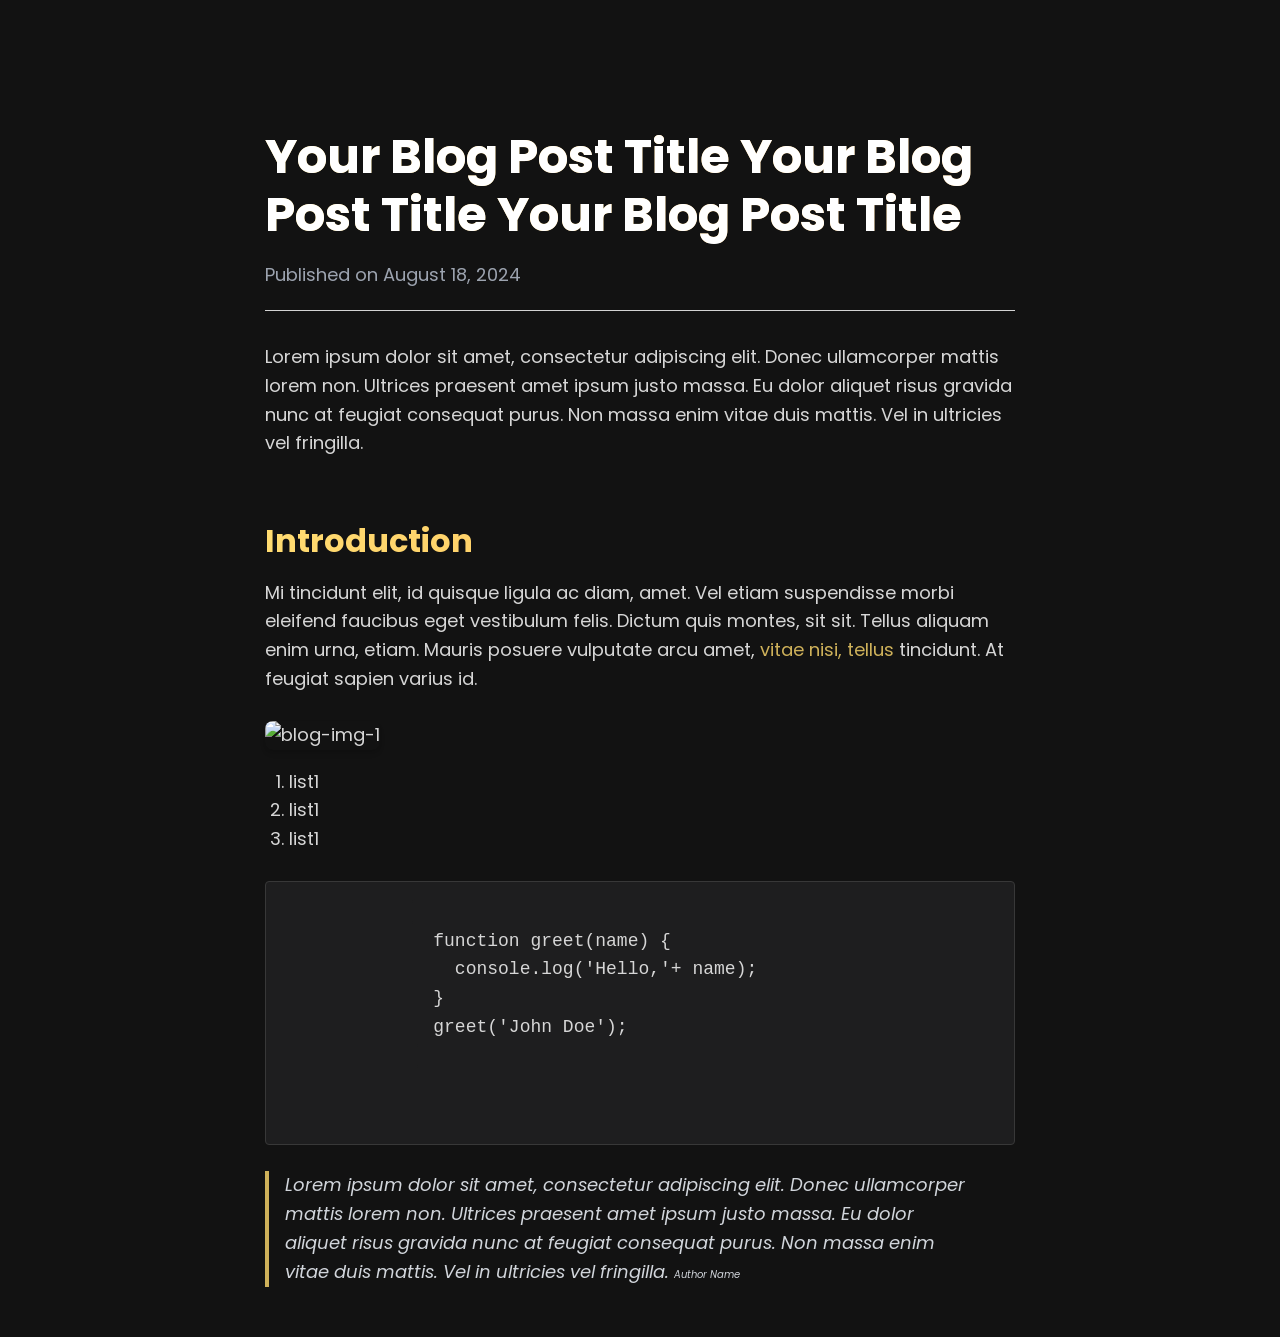
==== index.html @ 5b81bdbc "rename file name" ====
<!DOCTYPE html>
<html lang="en">
  <head>
    <meta charset="UTF-8" />
    <meta name="viewport" content="width=device-width, initial-scale=1.0" />
    <title>Medium-style Blog Post</title>
    <link rel="preconnect" href="https://fonts.googleapis.com" />
    <link rel="preconnect" href="https://fonts.gstatic.com" crossorigin />
    <link
      href="https://fonts.googleapis.com/css2?family=Poppins:wght@300;400;500;600&display=swap"
      rel="stylesheet"
    />
    <link rel="stylesheet" href="./blog-post.style.css" />

    <!-- <script src="https://cdn.tailwindcss.com"></script>
    <script>
        tailwind.config = {
            theme: {
                extend: {
                    colors: {
                        'medium-green': '#4ade80',
                        'vegas-gold' : 'hsl(45, 54%, 58%)',
                        'light-grey' : 'hsl(0, 0%, 84%)',
                        'light-grey-70' : 'hsl(0, 0%, 84%, 0.7)'
                    },
                    fontFamily: {
                        'sans': ['Poppins', 'sans-serif'],
                    }
                }
            }
        }
    </script> -->
  </head>
  <body>
    <div class="progress-header">
      <div class="progress-container">
        <div class="progress-bar" id="progressBar"></div>
      </div>
    </div>
    <div class="container">
      <header class="header">
        <h1>Your Blog Post Title Your Blog Post Title Your Blog Post Title</h1>
        <p class="publish-date">Published on August 18, 2024</p>
      </header>
      <article>
        <p>
          Lorem ipsum dolor sit amet, consectetur adipiscing elit. Donec
          ullamcorper mattis lorem non. Ultrices praesent amet ipsum justo
          massa. Eu dolor aliquet risus gravida nunc at feugiat consequat purus.
          Non massa enim vitae duis mattis. Vel in ultricies vel fringilla.
        </p>
        <h2>Introduction</h2>
        <p>
          Mi tincidunt elit, id quisque ligula ac diam, amet. Vel etiam
          suspendisse morbi eleifend faucibus eget vestibulum felis. Dictum quis
          montes, sit sit. Tellus aliquam enim urna, etiam. Mauris posuere
          vulputate arcu amet, <a>vitae nisi, tellus</a> tincidunt. At feugiat
          sapien varius id.
        </p>
        <img
          src="https://ctrlshifters.b-cdn.net/notes/istockphoto-14093290%5BSBCDN_ljlznitl%5D.jpg"
          alt="blog-img-1"
        />
        <ol>
          <li>list1</li>
          <li>list1</li>
          <li>list1</li>
        </ol>
        <pre>
            <code>
              function greet(name) {
                console.log('Hello,'+ name);
              }
              greet('John Doe');
            </code>
  
        </pre>
        <blockquote>
          Lorem ipsum dolor sit amet, consectetur adipiscing elit. Donec
          ullamcorper mattis lorem non. Ultrices praesent amet ipsum justo
          massa. Eu dolor aliquet risus gravida nunc at feugiat consequat purus.
          Non massa enim vitae duis mattis. Vel in ultricies vel fringilla.
          <cite>Author Name</cite>
        </blockquote>
      </article>
    </div>

    <script src="./progess-scroll.js"></script>
  </body>
</html>
---- blog-post.style.css ----
/* Base styles - Define root variables for colors */
:root {
    --medium-green: #4ade80;
    --jet: hsl(0, 0%, 22%);
    --onyx: hsl(240, 1%, 17%);
    --eerie-black-1: hsl(240, 2%, 13%);
    --eerie-black-2: hsl(240, 2%, 12%);
    --smoky-black: hsl(0, 0%, 7%);
    --white-1: hsl(0, 0%, 100%);
    --white-2: hsl(0, 0%, 98%);
    --orange-yellow-crayola: hsl(45, 100%, 72%);
    --vegas-gold: hsl(45, 54%, 58%);
    --light-gray: hsl(0, 0%, 84%);
    --light-gray-70: hsla(0, 0%, 84%, 0.7);
    --bittersweet-shimmer: hsl(0, 43%, 51%);
  }
  
  /* Base styles for body */
  body {
    font-family: "Poppins", sans-serif;
    font-size: 18px;
    line-height: 1.6;
    color: var(--light-gray);
    background-color: var(--smoky-black);
    margin: 0;
    padding: 0;
  }
  
  /* Layout styles */
  .container {
    max-width: 750px;
    margin: 0 auto;
    padding: 2rem 1rem;
  }
  
  /* Typography styles */
  h1, h2, h3, h4, h5, h6 {
    background-image: linear-gradient(
      to right,
      hsl(45, 100%, 72%),
      hsl(35, 100%, 68%)
    );
    background-clip: text;
    -webkit-background-clip: text; /* For Safari */
    color: transparent;
    font-weight: 700;
    line-height: 1.2;
    margin-top: 2em;
    margin-bottom: 0.5em;
  }
  
  h1 {
    font-size: 3rem;
  }
  
  h2 {
    font-size: 2rem;
  }
  
  h3 {
    font-size: 1.5rem;
  }
  
  p {
    margin-bottom: 1.5em;
  }
  
  /* Link styles */
  a {
    color: var(--vegas-gold);
    text-decoration: none;
  }
  
  a:hover {
    text-decoration: underline;
    cursor: pointer;
  }
  
  /* Blockquote styles */
  blockquote {
    border-left: 4px solid var(--vegas-gold);
    padding-left: 1rem;
    margin-left: 0;
    margin-top: 26px;
    font-style: italic;
    color: #d1d5db;
  }
  
  blockquote cite {
    font-size: 10px;
  }
  
  /* Code block styles */
  pre, code {
    background-color: var(--eerie-black-2);
    border-radius: 0.25rem;
    font-family: Menlo, Monaco, "Courier New", monospace;
  }
  
  pre {
    padding: 1rem;
    overflow-x: auto;
    white-space: pre-wrap;
    border: 1px solid var(--jet);
  }
  
  pre:focus {
    width: min-content;
  }
  
  code {
    padding: 0.2rem 0.4rem;
  }
  
  /* List styles */
  ul, ol {
    margin-bottom: 1.5em;
    padding-left: 1.5rem;
  }
  
  /* Image styles */
  img {
    max-width: 100%;
    height: auto;
    border-radius: 0.5rem;
    box-shadow: 0 4px 6px -1px rgba(0, 0, 0, 0.1),
      0 2px 4px -1px rgba(0, 0, 0, 0.06);
  }
  
  /* Header styles */
  .header {
    margin-bottom: 2rem;
  }
  
  .header h1 {
    margin-bottom: 1rem;
    font-size: 3rem;
    color: var(--white-1);
  }
  
  .publish-date {
    color: #9ca3af;
    padding-bottom: 20px;
    border-bottom: 1px solid lightgray;
  }
  
  .separator {
    width: 100%;
    height: 1px;
    background: var(--jet);
    margin: 16px 0;
  }

  .progress-header {
    position: fixed;
    top: 0;
    width: 100%;
    z-index: 1;
  }
  
  .progress-container {
    /* background-color: rgba(150, 150, 150, 0.6); */
    height: 10px;
    width: 100%;
  }
  
  .progress-bar {
    background: linear-gradient(
      to right,
      hsl(45, 100%, 72%),
      hsl(35, 100%, 68%)
    );
    height: 10px;
    width: 0%;
    border-radius: 5px;
  }
  
  /* Responsive design for screens smaller than 768px */
  @media (max-width: 768px) {
    body {
      font-size: 16px;
    }
  
    h1 {
      font-size: 2.5rem;
    }
  
    h2 {
      font-size: 2rem;
    }
  
    h3 {
      font-size: 1.25rem;
    }
  
    .container {
      padding: 1.5rem 0.75rem;
    }
  }
  
  /* Responsive design for screens smaller than 640px */
  @media (max-width: 640px) {
    body {
      font-size: 14px;
    }
  
    h1 {
      font-size: 2rem;
    }
  
    h2 {
      font-size: 1.75rem;
    }
  
    h3 {
      font-size: 1.25rem;
    }
  
    .container {
      padding: 1rem 0.5rem;
    }
  }
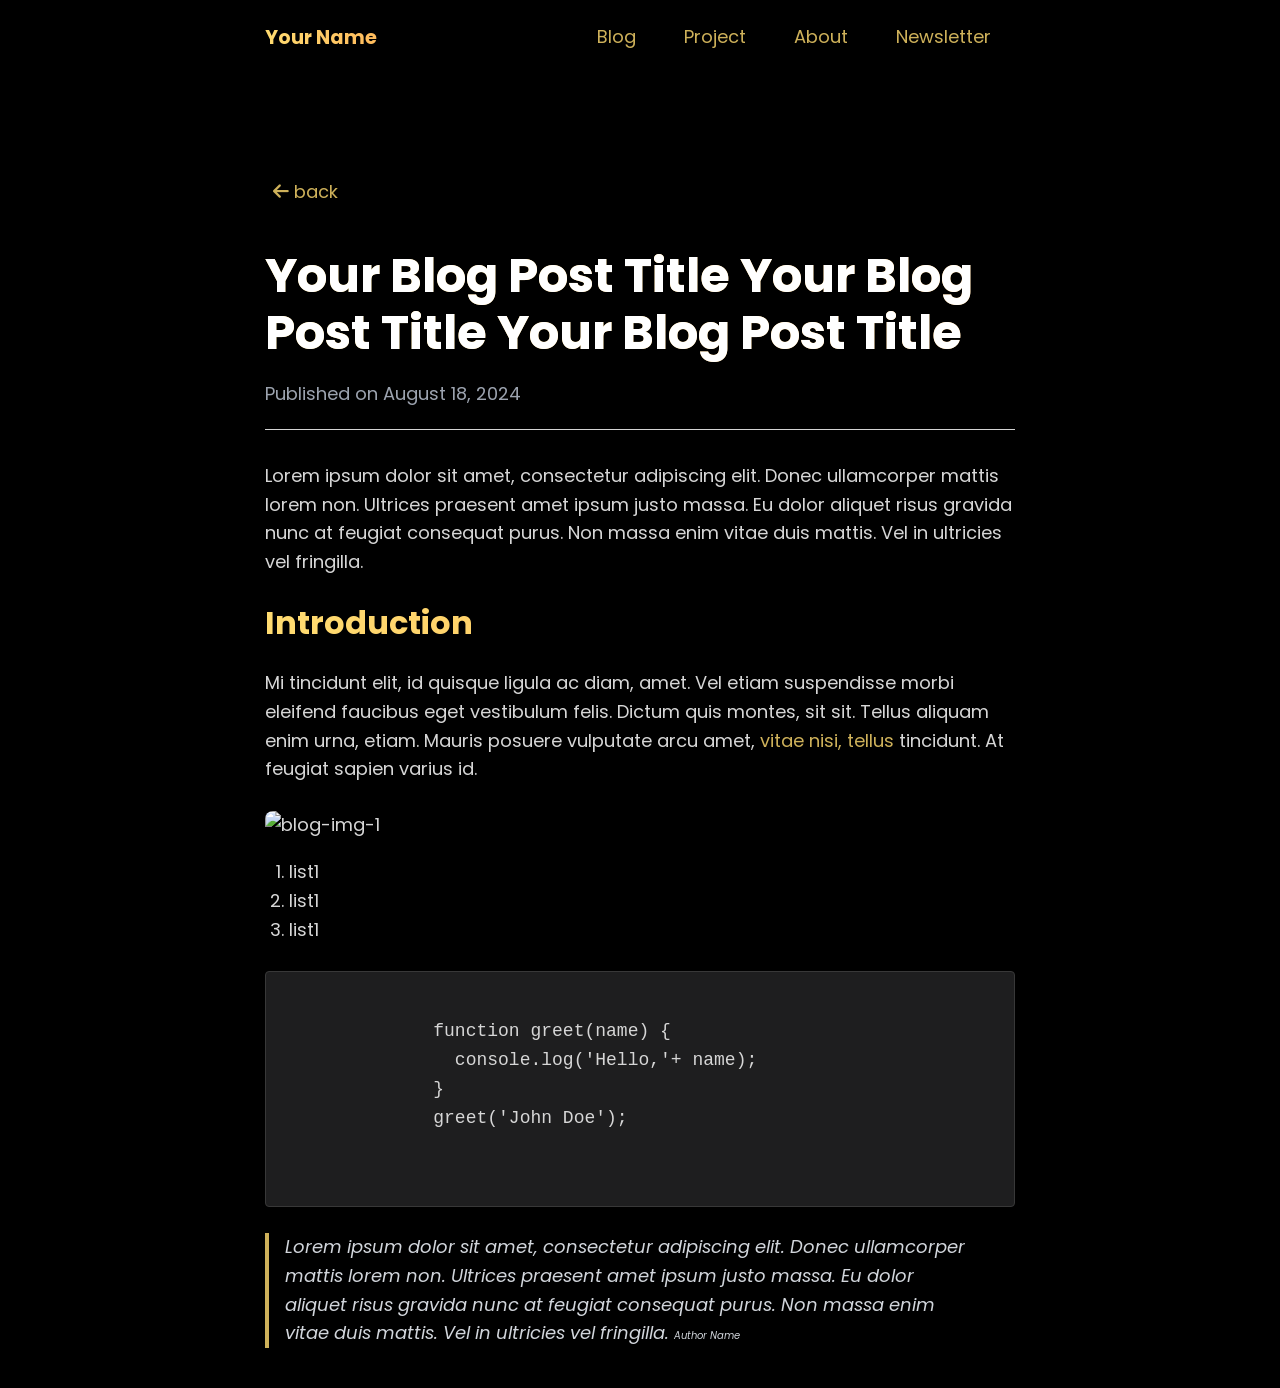
==== commit 17270057: "update" ====
--- a/index.html
+++ b/index.html
@@ -1,18 +1,19 @@
 <!DOCTYPE html>
 <html lang="en">
-  <head>
-    <meta charset="UTF-8" />
-    <meta name="viewport" content="width=device-width, initial-scale=1.0" />
-    <title>Medium-style Blog Post</title>
-    <link rel="preconnect" href="https://fonts.googleapis.com" />
-    <link rel="preconnect" href="https://fonts.gstatic.com" crossorigin />
-    <link
-      href="https://fonts.googleapis.com/css2?family=Poppins:wght@300;400;500;600&display=swap"
-      rel="stylesheet"
-    />
-    <link rel="stylesheet" href="./blog-post.style.css" />
 
-    <!-- <script src="https://cdn.tailwindcss.com"></script>
+<head>
+  <meta charset="UTF-8" />
+  <meta name="viewport" content="width=device-width, initial-scale=1.0" />
+  <title>Medium-style Blog Post</title>
+  <link rel="preconnect" href="https://fonts.googleapis.com" />
+  <link rel="preconnect" href="https://fonts.gstatic.com" crossorigin />
+  <link href="https://fonts.googleapis.com/css2?family=Poppins:wght@300;400;500;600&display=swap" rel="stylesheet" />
+  <link rel="stylesheet" href="https://cdnjs.cloudflare.com/ajax/libs/font-awesome/6.6.0/css/all.min.css"
+    integrity="sha512-Kc323vGBEqzTmouAECnVceyQqyqdsSiqLQISBL29aUW4U/M7pSPA/gEUZQqv1cwx4OnYxTxve5UMg5GT6L4JJg=="
+    crossorigin="anonymous" referrerpolicy="no-referrer" />
+  <link rel="stylesheet" href="./blog-post.style.css" />
+
+  <!-- <script src="https://cdn.tailwindcss.com"></script>
     <script>
         tailwind.config = {
             theme: {
@@ -30,61 +31,88 @@
             }
         }
     </script> -->
-  </head>
-  <body>
-    <div class="progress-header">
-      <div class="progress-container">
-        <div class="progress-bar" id="progressBar"></div>
+</head>
+
+<body>
+
+  <navbar>
+    <div class="navbar">
+      <div class="left">
+        <h4>Your Name</h4>
+        <div class="toggle-btn">
+          <i class="fa-solid fa-bars  menu"></i>
+          <!-- <i class="fa-solid fa-xmark "></i> -->
+        </div>
+      </div>
+      <div class="right-1">
+        <ul>
+          <li><a href="">Blog</a></li>
+          <li><a href="">Project</a></li>
+          <li><a href="">About</a></li>
+          <li><a href="">Newsletter</a></li>
+        </ul>
+      </div>
+
+      <div class="right-2">
+        <ul>
+          <li><a href="">Blog</a></li>
+          <li><a href="">Project</a></li>
+          <li><a href="">About</a></li>
+          <li><a href="">Newsletter</a></li>
+        </ul>
       </div>
     </div>
-    <div class="container">
-      <header class="header">
-        <h1>Your Blog Post Title Your Blog Post Title Your Blog Post Title</h1>
-        <p class="publish-date">Published on August 18, 2024</p>
-      </header>
-      <article>
-        <p>
-          Lorem ipsum dolor sit amet, consectetur adipiscing elit. Donec
-          ullamcorper mattis lorem non. Ultrices praesent amet ipsum justo
-          massa. Eu dolor aliquet risus gravida nunc at feugiat consequat purus.
-          Non massa enim vitae duis mattis. Vel in ultricies vel fringilla.
-        </p>
-        <h2>Introduction</h2>
-        <p>
-          Mi tincidunt elit, id quisque ligula ac diam, amet. Vel etiam
-          suspendisse morbi eleifend faucibus eget vestibulum felis. Dictum quis
-          montes, sit sit. Tellus aliquam enim urna, etiam. Mauris posuere
-          vulputate arcu amet, <a>vitae nisi, tellus</a> tincidunt. At feugiat
-          sapien varius id.
-        </p>
-        <img
-          src="https://ctrlshifters.b-cdn.net/notes/istockphoto-14093290%5BSBCDN_ljlznitl%5D.jpg"
-          alt="blog-img-1"
-        />
-        <ol>
-          <li>list1</li>
-          <li>list1</li>
-          <li>list1</li>
-        </ol>
-        <pre>
+  </navbar>
+
+
+  <div class="container">
+    <header class="header">
+      <a href=""><i class="fa-solid fa-arrow-left"></i> back</a>
+      <h1>Your Blog Post Title Your Blog Post Title Your Blog Post Title</h1>
+      <p class="publish-date">Published on August 18, 2024</p>
+    </header>
+    <article>
+      <p>
+        Lorem ipsum dolor sit amet, consectetur adipiscing elit. Donec
+        ullamcorper mattis lorem non. Ultrices praesent amet ipsum justo
+        massa. Eu dolor aliquet risus gravida nunc at feugiat consequat purus.
+        Non massa enim vitae duis mattis. Vel in ultricies vel fringilla.
+      </p>
+      <h2>Introduction</h2>
+      <p>
+        Mi tincidunt elit, id quisque ligula ac diam, amet. Vel etiam
+        suspendisse morbi eleifend faucibus eget vestibulum felis. Dictum quis
+        montes, sit sit. Tellus aliquam enim urna, etiam. Mauris posuere
+        vulputate arcu amet, <a>vitae nisi, tellus</a> tincidunt. At feugiat sapien
+        varius id.
+      </p>
+      <div class="img-wrapper">
+        <img src="https://ctrlshifters.b-cdn.net/notes/istockphoto-14093290%5BSBCDN_ljlznitl%5D.jpg" alt="blog-img-1" />
+      </div>
+      <ol>
+        <li>list1</li>
+        <li>list1</li>
+        <li>list1</li>
+      </ol>
+      <pre>
             <code>
               function greet(name) {
                 console.log('Hello,'+ name);
               }
               greet('John Doe');
             </code>
-  
         </pre>
-        <blockquote>
-          Lorem ipsum dolor sit amet, consectetur adipiscing elit. Donec
-          ullamcorper mattis lorem non. Ultrices praesent amet ipsum justo
-          massa. Eu dolor aliquet risus gravida nunc at feugiat consequat purus.
-          Non massa enim vitae duis mattis. Vel in ultricies vel fringilla.
-          <cite>Author Name</cite>
-        </blockquote>
-      </article>
-    </div>
+      <blockquote>
+        Lorem ipsum dolor sit amet, consectetur adipiscing elit. Donec
+        ullamcorper mattis lorem non. Ultrices praesent amet ipsum justo
+        massa. Eu dolor aliquet risus gravida nunc at feugiat consequat purus.
+        Non massa enim vitae duis mattis. Vel in ultricies vel fringilla.
+        <cite>Author Name</cite>
+      </blockquote>
+    </article>
+  </div>
 
-    <script src="./progess-scroll.js"></script>
-  </body>
-</html>
+  <script src="/blog-post.js"></script>
+</body>
+
+</html>
--- a/blog-post.style.css
+++ b/blog-post.style.css
@@ -1,223 +1,310 @@
 /* Base styles - Define root variables for colors */
 :root {
-    --medium-green: #4ade80;
-    --jet: hsl(0, 0%, 22%);
-    --onyx: hsl(240, 1%, 17%);
-    --eerie-black-1: hsl(240, 2%, 13%);
-    --eerie-black-2: hsl(240, 2%, 12%);
-    --smoky-black: hsl(0, 0%, 7%);
-    --white-1: hsl(0, 0%, 100%);
-    --white-2: hsl(0, 0%, 98%);
-    --orange-yellow-crayola: hsl(45, 100%, 72%);
-    --vegas-gold: hsl(45, 54%, 58%);
-    --light-gray: hsl(0, 0%, 84%);
-    --light-gray-70: hsla(0, 0%, 84%, 0.7);
-    --bittersweet-shimmer: hsl(0, 43%, 51%);
-  }
-  
-  /* Base styles for body */
+  --medium-green: #4ade80;
+  --jet: hsl(0, 0%, 22%);
+  --onyx: hsl(240, 1%, 17%);
+  --eerie-black-1: hsl(240, 2%, 13%);
+  --eerie-black-2: hsl(240, 2%, 12%);
+  --smoky-black: hsl(0, 0%, 7%);
+  --white-1: hsl(0, 0%, 100%);
+  --white-2: hsl(0, 0%, 98%);
+  --orange-yellow-crayola: hsl(45, 100%, 72%);
+  --vegas-gold: hsl(45, 54%, 58%);
+  --light-gray: hsl(0, 0%, 84%);
+  --light-gray-70: hsla(0, 0%, 84%, 0.7);
+  --bittersweet-shimmer: hsl(0, 43%, 51%);
+}
+
+/* Base styles for body */
+body {
+  font-family: "Poppins", sans-serif;
+  font-size: 18px;
+  line-height: 1.6;
+  color: var(--light-gray);
+  background-color: black;
+  margin: 0;
+  padding: 0;
+}
+
+body.blurred {
+  overflow: hidden;
+}
+
+/* Layout styles */
+.container {
+  max-width: 750px;
+  margin: 0 auto;
+  padding: 1rem 1rem;
+}
+
+/* img */
+img {
+  width: 100%;
+  height: auto;
+  object-fit: cover;
+  display: block;
+}
+
+/* Typography styles */
+h1,
+h2,
+h3,
+h4,
+h5,
+h6 {
+  background-image: linear-gradient(to right,
+      hsl(45, 100%, 72%),
+      hsl(35, 100%, 68%));
+  background-clip: text;
+  -webkit-background-clip: text;
+  /* For Safari */
+  color: transparent;
+  font-weight: 700;
+  line-height: 1.2;
+
+}
+
+h1 {
+  font-size: 3rem;
+}
+
+h2 {
+  font-size: 2rem;
+}
+
+h3 {
+  font-size: 1.5rem;
+}
+
+h4 {
+  font-size: 1.2rem;
+}
+
+p {
+  margin-bottom: 1.5em;
+}
+
+/* navbar style */
+
+.navbar {
+  background-color: black;
+  margin: 0px auto;
+  max-width: 750px;
+  display: flex;
+  flex-direction: row;
+  justify-content: space-between;
+  align-items: center;
+  position: sticky;
+  top: 0px;
+  right: 0px;
+  left: 0px;
+  padding: 0rem 1rem;
+}
+
+.navbar .left {
+  width: 100%;
+  color: var(--vegas-gold);
+  display: flex;
+  align-items: center;
+  justify-content: space-between;
+}
+
+.navbar .left .toggle-btn {
+  display: none;
+}
+
+.navbar .right-2 ul {
+  width: 50%;
+  background-color: black;
+  display: flex;
+  flex-direction: column;
+  align-items: start;
+  gap: 5px;
+  height: 100%;
+  position: fixed;
+  top: 50px;
+  right: -50%;
+  transition: all 0.2s ease-in-out;
+}
+
+.navbar .right-2 ul li {
+  padding: 20px 10px;
+}
+
+.navbar .right-2 ul.show {
+  right: 0%;
+}
+
+.navbar ul {
+  display: flex;
+  flex-direction: row;
+  align-items: center;
+  list-style: none;
+  padding: 0px !important;
+}
+
+.navbar ul li a {
+  padding: 16px;
+  margin: 0px 8px;
+}
+
+
+/* navbar style */
+
+
+
+/* Header styles */
+.header {
+  margin-bottom: 2rem;
+  margin-top: 5rem;
+}
+
+.header a {
+  width: fit-content;
+  margin-top: 2rem;
+  margin-bottom: 2rem;
+  padding: 0.5rem;
+  display: flex;
+  align-items: center;
+  gap: 5px;
+  transition: all 0.2s linear;
+}
+
+.header a:hover {
+  gap: 10px;
+  text-decoration: none;
+}
+
+
+.header h1 {
+  margin: 1rem 0rem;
+  font-size: 3rem;
+  color: var(--white-1);
+}
+
+.header .publish-date {
+  color: #9ca3af;
+  padding-bottom: 20px;
+  border-bottom: 1px solid lightgray;
+}
+
+/* Link styles */
+a {
+  color: var(--vegas-gold);
+  text-decoration: none;
+}
+
+a:hover {
+  text-decoration: underline;
+  cursor: pointer;
+}
+
+/* Blockquote styles */
+article blockquote {
+  border-left: 4px solid var(--vegas-gold);
+  padding-left: 1rem;
+  margin-left: 0;
+  margin-top: 26px;
+  font-style: italic;
+  color: #d1d5db;
+}
+
+article blockquote cite {
+  font-size: 10px;
+}
+
+/* Code block styles */
+article pre {
+  background-color: var(--eerie-black-2);
+  border-radius: 0.25rem;
+  font-family: Menlo, Monaco, "Courier New", monospace;
+  padding: 1rem;
+  overflow-x: auto;
+  white-space: pre-wrap;
+  border: 1px solid var(--jet);
+}
+
+article pre:focus {
+  width: min-content;
+}
+
+/* List styles */
+article ol {
+  margin-bottom: 1.5em;
+  padding-left: 1.5rem;
+}
+
+/* Image styles */
+article .img-wrapper {
+  max-width: 600px;
+  border-radius: 0.5rem;
+  box-shadow: 0 4px 6px -1px rgba(0, 0, 0, 0.1),
+    0 2px 4px -1px rgba(0, 0, 0, 0.06);
+  overflow: hidden;
+}
+
+
+
+.separator {
+  width: 100%;
+  height: 1px;
+  background: var(--jet);
+  margin: 16px 0;
+}
+
+/* Responsive design for screens smaller than 768px */
+@media (max-width: 768px) {
+
+  .navbar {
+    flex-direction: column;
+  }
+
+  .navbar .left .toggle-btn {
+    display: block;
+  }
+
+  .navbar .right-1 {
+    display: none;
+  }
+
+
   body {
-    font-family: "Poppins", sans-serif;
-    font-size: 18px;
-    line-height: 1.6;
-    color: var(--light-gray);
-    background-color: var(--smoky-black);
-    margin: 0;
-    padding: 0;
-  }
-  
-  /* Layout styles */
-  .container {
-    max-width: 750px;
-    margin: 0 auto;
-    padding: 2rem 1rem;
-  }
-  
-  /* Typography styles */
-  h1, h2, h3, h4, h5, h6 {
-    background-image: linear-gradient(
-      to right,
-      hsl(45, 100%, 72%),
-      hsl(35, 100%, 68%)
-    );
-    background-clip: text;
-    -webkit-background-clip: text; /* For Safari */
-    color: transparent;
-    font-weight: 700;
-    line-height: 1.2;
-    margin-top: 2em;
-    margin-bottom: 0.5em;
-  }
-  
+    font-size: 16px;
+  }
+
   h1 {
-    font-size: 3rem;
-  }
-  
+    font-size: 2.5rem;
+  }
+
   h2 {
     font-size: 2rem;
   }
-  
+
   h3 {
-    font-size: 1.5rem;
-  }
-  
-  p {
-    margin-bottom: 1.5em;
-  }
-  
-  /* Link styles */
-  a {
-    color: var(--vegas-gold);
-    text-decoration: none;
-  }
-  
-  a:hover {
-    text-decoration: underline;
-    cursor: pointer;
-  }
-  
-  /* Blockquote styles */
-  blockquote {
-    border-left: 4px solid var(--vegas-gold);
-    padding-left: 1rem;
-    margin-left: 0;
-    margin-top: 26px;
-    font-style: italic;
-    color: #d1d5db;
-  }
-  
-  blockquote cite {
-    font-size: 10px;
-  }
-  
-  /* Code block styles */
-  pre, code {
-    background-color: var(--eerie-black-2);
-    border-radius: 0.25rem;
-    font-family: Menlo, Monaco, "Courier New", monospace;
-  }
-  
-  pre {
-    padding: 1rem;
-    overflow-x: auto;
-    white-space: pre-wrap;
-    border: 1px solid var(--jet);
-  }
-  
-  pre:focus {
-    width: min-content;
-  }
-  
-  code {
-    padding: 0.2rem 0.4rem;
-  }
-  
-  /* List styles */
-  ul, ol {
-    margin-bottom: 1.5em;
-    padding-left: 1.5rem;
-  }
-  
-  /* Image styles */
-  img {
-    max-width: 100%;
-    height: auto;
-    border-radius: 0.5rem;
-    box-shadow: 0 4px 6px -1px rgba(0, 0, 0, 0.1),
-      0 2px 4px -1px rgba(0, 0, 0, 0.06);
-  }
-  
-  /* Header styles */
-  .header {
-    margin-bottom: 2rem;
-  }
-  
-  .header h1 {
-    margin-bottom: 1rem;
-    font-size: 3rem;
-    color: var(--white-1);
-  }
-  
-  .publish-date {
-    color: #9ca3af;
-    padding-bottom: 20px;
-    border-bottom: 1px solid lightgray;
-  }
-  
-  .separator {
-    width: 100%;
-    height: 1px;
-    background: var(--jet);
-    margin: 16px 0;
-  }
-
-  .progress-header {
-    position: fixed;
-    top: 0;
-    width: 100%;
-    z-index: 1;
-  }
-  
-  .progress-container {
-    /* background-color: rgba(150, 150, 150, 0.6); */
-    height: 10px;
-    width: 100%;
-  }
-  
-  .progress-bar {
-    background: linear-gradient(
-      to right,
-      hsl(45, 100%, 72%),
-      hsl(35, 100%, 68%)
-    );
-    height: 10px;
-    width: 0%;
-    border-radius: 5px;
-  }
-  
-  /* Responsive design for screens smaller than 768px */
-  @media (max-width: 768px) {
-    body {
-      font-size: 16px;
-    }
-  
-    h1 {
-      font-size: 2.5rem;
-    }
-  
-    h2 {
-      font-size: 2rem;
-    }
-  
-    h3 {
-      font-size: 1.25rem;
-    }
-  
-    .container {
-      padding: 1.5rem 0.75rem;
-    }
-  }
-  
-  /* Responsive design for screens smaller than 640px */
-  @media (max-width: 640px) {
-    body {
-      font-size: 14px;
-    }
-  
-    h1 {
-      font-size: 2rem;
-    }
-  
-    h2 {
-      font-size: 1.75rem;
-    }
-  
-    h3 {
-      font-size: 1.25rem;
-    }
-  
-    .container {
-      padding: 1rem 0.5rem;
-    }
-  }
-  +    font-size: 1.25rem;
+  }
+
+}
+
+/* Responsive design for screens smaller than 640px */
+@media (max-width: 640px) {
+  body {
+    font-size: 14px;
+  }
+
+  h1 {
+    font-size: 2rem;
+  }
+
+  h2 {
+    font-size: 1.75rem;
+  }
+
+  h3 {
+    font-size: 1.25rem;
+  }
+
+  .container {
+    padding: 0rem 0.5rem;
+  }
+}
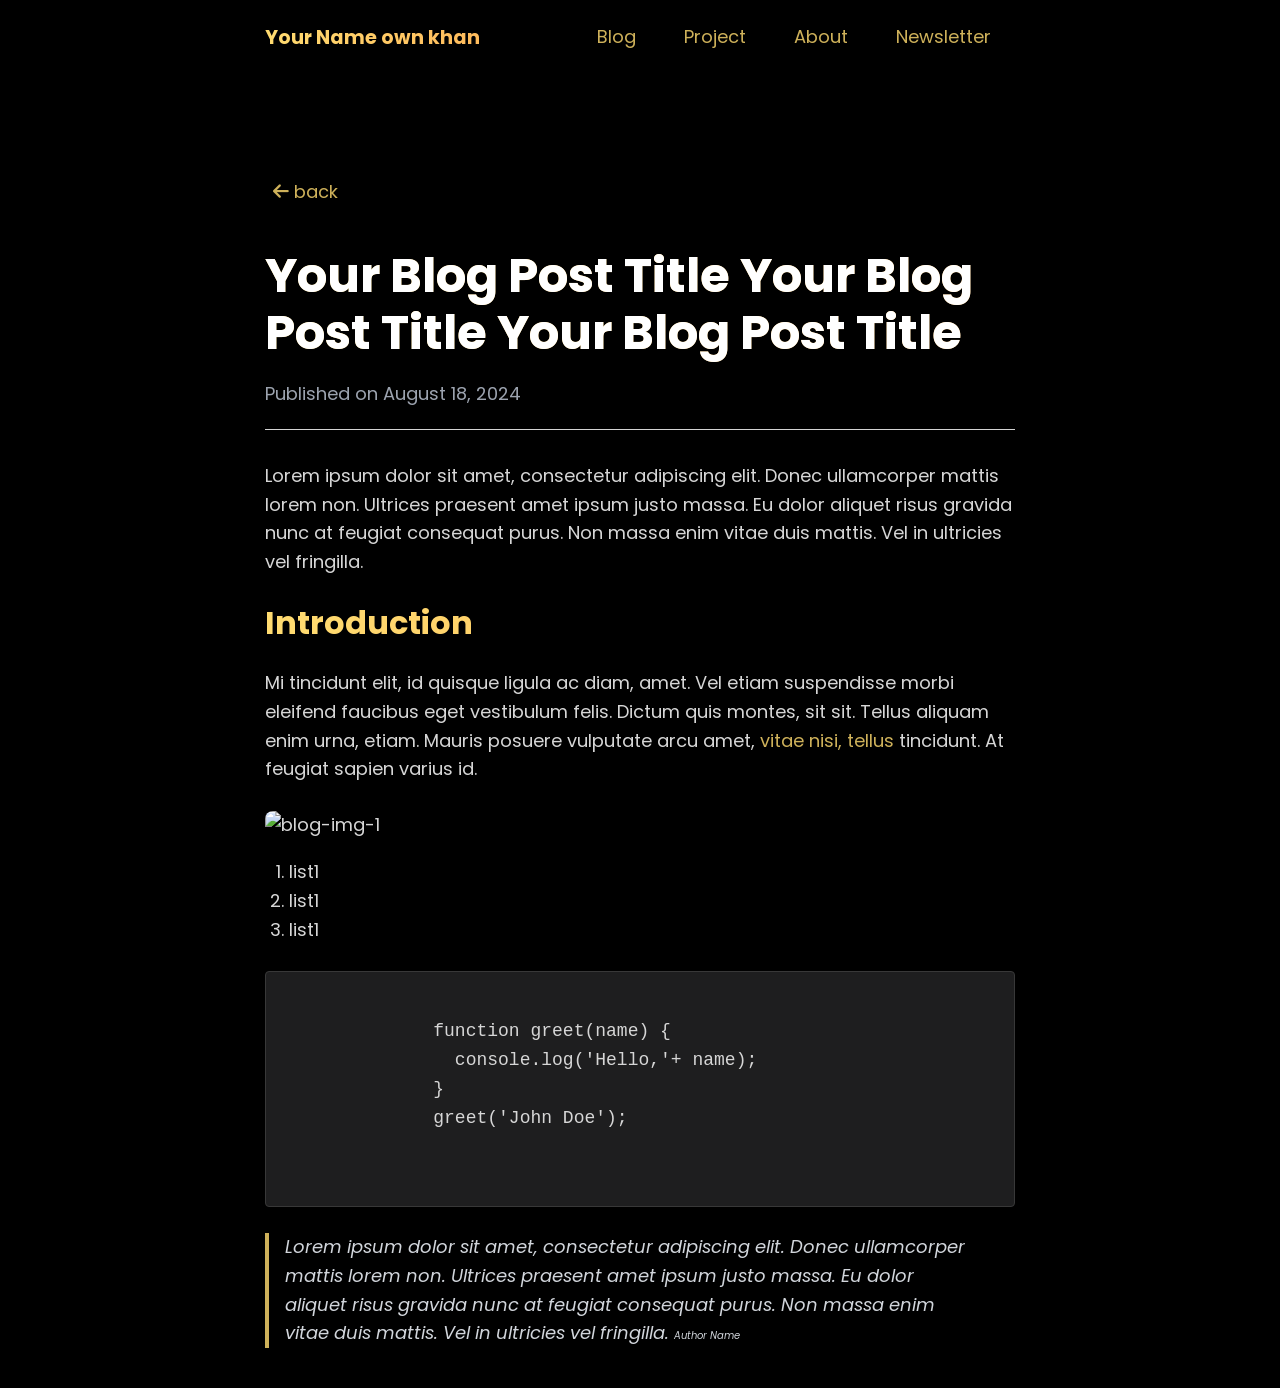
==== commit bc9921df: "update." ====
--- a/index.html
+++ b/index.html
@@ -38,7 +38,7 @@
   <navbar>
     <div class="navbar">
       <div class="left">
-        <h4>Your Name</h4>
+        <h4>Your Name own khan</h4>
         <div class="toggle-btn">
           <i class="fa-solid fa-bars  menu"></i>
           <!-- <i class="fa-solid fa-xmark "></i> -->
@@ -112,7 +112,8 @@
     </article>
   </div>
 
-  <script src="/blog-post.js"></script>
+  <script src="/js/blog-post.js"></script>
+  <script src="/js/progess-scroll.js"></script>
 </body>
 
 </html>
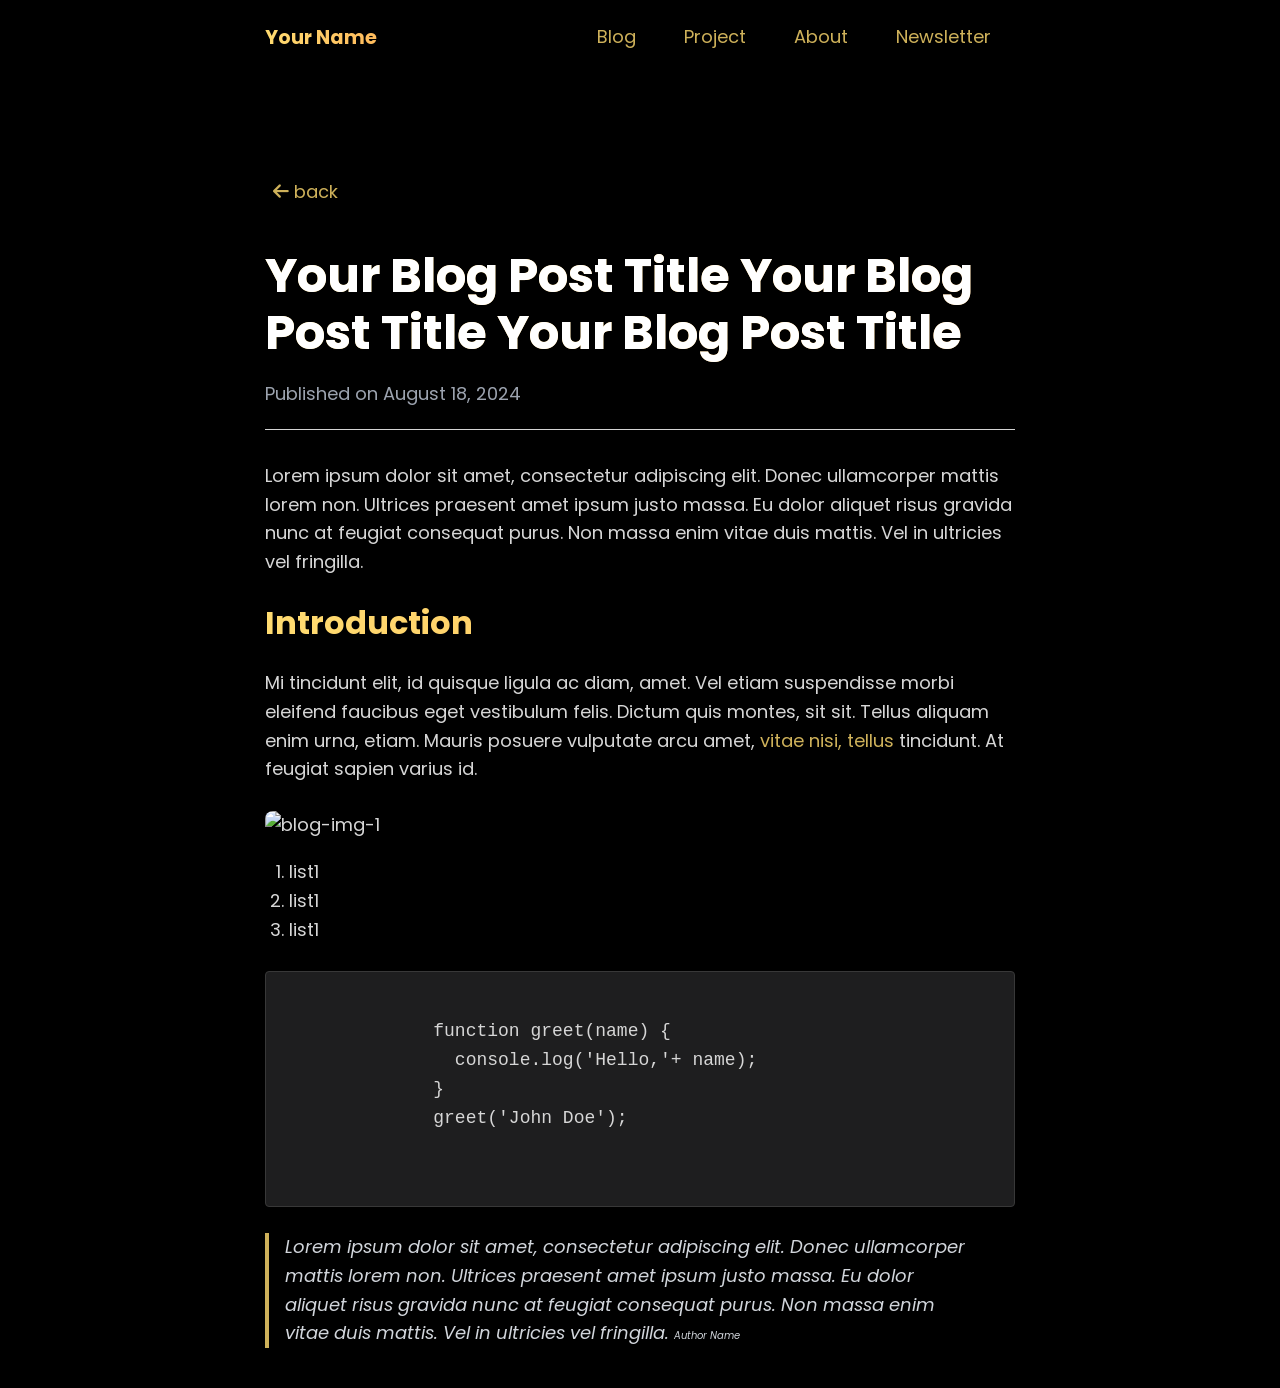
==== commit c7ce99d1: "update" ====
--- a/index.html
+++ b/index.html
@@ -38,7 +38,7 @@
   <navbar>
     <div class="navbar">
       <div class="left">
-        <h4>Your Name own khan</h4>
+        <h4>Your Name</h4>
         <div class="toggle-btn">
           <i class="fa-solid fa-bars  menu"></i>
           <!-- <i class="fa-solid fa-xmark "></i> -->
--- a/blog-post.style.css
+++ b/blog-post.style.css
@@ -1,310 +1,313 @@
-/* Base styles - Define root variables for colors */
-:root {
-  --medium-green: #4ade80;
-  --jet: hsl(0, 0%, 22%);
-  --onyx: hsl(240, 1%, 17%);
-  --eerie-black-1: hsl(240, 2%, 13%);
-  --eerie-black-2: hsl(240, 2%, 12%);
-  --smoky-black: hsl(0, 0%, 7%);
-  --white-1: hsl(0, 0%, 100%);
-  --white-2: hsl(0, 0%, 98%);
-  --orange-yellow-crayola: hsl(45, 100%, 72%);
-  --vegas-gold: hsl(45, 54%, 58%);
-  --light-gray: hsl(0, 0%, 84%);
-  --light-gray-70: hsla(0, 0%, 84%, 0.7);
-  --bittersweet-shimmer: hsl(0, 43%, 51%);
-}
-
-/* Base styles for body */
-body {
-  font-family: "Poppins", sans-serif;
-  font-size: 18px;
-  line-height: 1.6;
-  color: var(--light-gray);
-  background-color: black;
-  margin: 0;
-  padding: 0;
-}
-
-body.blurred {
-  overflow: hidden;
-}
-
-/* Layout styles */
-.container {
-  max-width: 750px;
-  margin: 0 auto;
-  padding: 1rem 1rem;
-}
-
-/* img */
-img {
-  width: 100%;
-  height: auto;
-  object-fit: cover;
-  display: block;
-}
-
-/* Typography styles */
-h1,
-h2,
-h3,
-h4,
-h5,
-h6 {
-  background-image: linear-gradient(to right,
-      hsl(45, 100%, 72%),
-      hsl(35, 100%, 68%));
-  background-clip: text;
-  -webkit-background-clip: text;
-  /* For Safari */
-  color: transparent;
-  font-weight: 700;
-  line-height: 1.2;
-
-}
-
-h1 {
-  font-size: 3rem;
-}
-
-h2 {
-  font-size: 2rem;
-}
-
-h3 {
-  font-size: 1.5rem;
-}
-
-h4 {
-  font-size: 1.2rem;
-}
-
-p {
-  margin-bottom: 1.5em;
-}
-
-/* navbar style */
-
-.navbar {
-  background-color: black;
-  margin: 0px auto;
-  max-width: 750px;
-  display: flex;
-  flex-direction: row;
-  justify-content: space-between;
-  align-items: center;
-  position: sticky;
-  top: 0px;
-  right: 0px;
-  left: 0px;
-  padding: 0rem 1rem;
-}
-
-.navbar .left {
-  width: 100%;
-  color: var(--vegas-gold);
-  display: flex;
-  align-items: center;
-  justify-content: space-between;
-}
-
-.navbar .left .toggle-btn {
-  display: none;
-}
-
-.navbar .right-2 ul {
-  width: 50%;
-  background-color: black;
-  display: flex;
-  flex-direction: column;
-  align-items: start;
-  gap: 5px;
-  height: 100%;
-  position: fixed;
-  top: 50px;
-  right: -50%;
-  transition: all 0.2s ease-in-out;
-}
-
-.navbar .right-2 ul li {
-  padding: 20px 10px;
-}
-
-.navbar .right-2 ul.show {
-  right: 0%;
-}
-
-.navbar ul {
-  display: flex;
-  flex-direction: row;
-  align-items: center;
-  list-style: none;
-  padding: 0px !important;
-}
-
-.navbar ul li a {
-  padding: 16px;
-  margin: 0px 8px;
-}
-
-
-/* navbar style */
-
-
-
-/* Header styles */
-.header {
-  margin-bottom: 2rem;
-  margin-top: 5rem;
-}
-
-.header a {
-  width: fit-content;
-  margin-top: 2rem;
-  margin-bottom: 2rem;
-  padding: 0.5rem;
-  display: flex;
-  align-items: center;
-  gap: 5px;
-  transition: all 0.2s linear;
-}
-
-.header a:hover {
-  gap: 10px;
-  text-decoration: none;
-}
-
-
-.header h1 {
-  margin: 1rem 0rem;
-  font-size: 3rem;
-  color: var(--white-1);
-}
-
-.header .publish-date {
-  color: #9ca3af;
-  padding-bottom: 20px;
-  border-bottom: 1px solid lightgray;
-}
-
-/* Link styles */
-a {
-  color: var(--vegas-gold);
-  text-decoration: none;
-}
-
-a:hover {
-  text-decoration: underline;
-  cursor: pointer;
-}
-
-/* Blockquote styles */
-article blockquote {
-  border-left: 4px solid var(--vegas-gold);
-  padding-left: 1rem;
-  margin-left: 0;
-  margin-top: 26px;
-  font-style: italic;
-  color: #d1d5db;
-}
-
-article blockquote cite {
-  font-size: 10px;
-}
-
-/* Code block styles */
-article pre {
-  background-color: var(--eerie-black-2);
-  border-radius: 0.25rem;
-  font-family: Menlo, Monaco, "Courier New", monospace;
-  padding: 1rem;
-  overflow-x: auto;
-  white-space: pre-wrap;
-  border: 1px solid var(--jet);
-}
-
-article pre:focus {
-  width: min-content;
-}
-
-/* List styles */
-article ol {
-  margin-bottom: 1.5em;
-  padding-left: 1.5rem;
-}
-
-/* Image styles */
-article .img-wrapper {
-  max-width: 600px;
-  border-radius: 0.5rem;
-  box-shadow: 0 4px 6px -1px rgba(0, 0, 0, 0.1),
-    0 2px 4px -1px rgba(0, 0, 0, 0.06);
-  overflow: hidden;
-}
-
-
-
-.separator {
-  width: 100%;
-  height: 1px;
-  background: var(--jet);
-  margin: 16px 0;
-}
-
-/* Responsive design for screens smaller than 768px */
-@media (max-width: 768px) {
-
-  .navbar {
-    flex-direction: column;
-  }
-
-  .navbar .left .toggle-btn {
-    display: block;
-  }
-
-  .navbar .right-1 {
-    display: none;
-  }
-
-
-  body {
-    font-size: 16px;
-  }
-
-  h1 {
-    font-size: 2.5rem;
-  }
-
-  h2 {
-    font-size: 2rem;
-  }
-
-  h3 {
-    font-size: 1.25rem;
-  }
-
-}
-
-/* Responsive design for screens smaller than 640px */
-@media (max-width: 640px) {
-  body {
-    font-size: 14px;
-  }
-
-  h1 {
-    font-size: 2rem;
-  }
-
-  h2 {
-    font-size: 1.75rem;
-  }
-
-  h3 {
-    font-size: 1.25rem;
-  }
-
-  .container {
-    padding: 0rem 0.5rem;
-  }
+/* Base styles - Define root variables for colors */
+:root {
+  --medium-green: #4ade80;
+  --jet: hsl(0, 0%, 22%);
+  --onyx: hsl(240, 1%, 17%);
+  --eerie-black-1: hsl(240, 2%, 13%);
+  --eerie-black-2: hsl(240, 2%, 12%);
+  --smoky-black: hsl(0, 0%, 7%);
+  --white-1: hsl(0, 0%, 100%);
+  --white-2: hsl(0, 0%, 98%);
+  --orange-yellow-crayola: hsl(45, 100%, 72%);
+  --vegas-gold: hsl(45, 54%, 58%);
+  --light-gray: hsl(0, 0%, 84%);
+  --light-gray-70: hsla(0, 0%, 84%, 0.7);
+  --bittersweet-shimmer: hsl(0, 43%, 51%);
+}
+
+/* Base styles for body */
+body {
+  font-family: "Poppins", sans-serif;
+  font-size: 18px;
+  line-height: 1.6;
+  color: var(--light-gray);
+  background-color: black;
+  margin: 0;
+  padding: 0;
+}
+
+body.blurred {
+  overflow: hidden;
+}
+
+/* Layout styles */
+.container {
+  max-width: 750px;
+  margin: 0 auto;
+  padding: 1rem 1rem;
+}
+
+/* img */
+img {
+  width: 100%;
+  height: auto;
+  object-fit: cover;
+  display: block;
+}
+
+/* Typography styles */
+h1,
+h2,
+h3,
+h4,
+h5,
+h6 {
+  background-image: linear-gradient(to right,
+      hsl(45, 100%, 72%),
+      hsl(35, 100%, 68%));
+  background-clip: text;
+  -webkit-background-clip: text;
+  /* For Safari */
+  color: transparent;
+  font-weight: 700;
+  line-height: 1.2;
+
+}
+
+h1 {
+  font-size: 3rem;
+}
+
+h2 {
+  font-size: 2rem;
+}
+
+h3 {
+  font-size: 1.5rem;
+}
+
+h4 {
+  font-size: 1.2rem;
+}
+
+p {
+  margin-bottom: 1.5em;
+}
+
+/* navbar style */
+navbar {
+  background-color: rgb(157, 101, 101);
+}
+
+.navbar {
+  background-color: black;
+  margin: 0px auto;
+  max-width: 750px;
+  display: flex;
+  flex-direction: row;
+  justify-content: space-between;
+  align-items: center;
+  position: sticky;
+  top: 0px;
+  right: 0px;
+  left: 0px;
+  padding: 0rem 1rem;
+}
+
+.navbar .left {
+  width: 100%;
+  color: var(--vegas-gold);
+  display: flex;
+  align-items: center;
+  justify-content: space-between;
+}
+
+.navbar .left .toggle-btn {
+  display: none;
+}
+
+.navbar .right-2 ul {
+  width: 50%;
+  background-color: black;
+  display: flex;
+  flex-direction: column;
+  align-items: start;
+  gap: 5px;
+  height: 100%;
+  position: fixed;
+  top: 50px;
+  right: -50%;
+  transition: all 0.2s ease-in-out;
+}
+
+.navbar .right-2 ul li {
+  padding: 20px 10px;
+}
+
+.navbar .right-2 ul.show {
+  right: 0%;
+}
+
+.navbar ul {
+  display: flex;
+  flex-direction: row;
+  align-items: center;
+  list-style: none;
+  padding: 0px !important;
+}
+
+.navbar ul li a {
+  padding: 16px;
+  margin: 0px 8px;
+}
+
+
+/* navbar style */
+
+
+
+/* Header styles */
+.header {
+  margin-bottom: 2rem;
+  margin-top: 5rem;
+}
+
+.header a {
+  width: fit-content;
+  margin-top: 2rem;
+  margin-bottom: 2rem;
+  padding: 0.5rem;
+  display: flex;
+  align-items: center;
+  gap: 5px;
+  transition: all 0.2s linear;
+}
+
+.header a:hover {
+  gap: 10px;
+  text-decoration: none;
+}
+
+
+.header h1 {
+  margin: 1rem 0rem;
+  font-size: 3rem;
+  color: var(--white-1);
+}
+
+.header .publish-date {
+  color: #9ca3af;
+  padding-bottom: 20px;
+  border-bottom: 1px solid lightgray;
+}
+
+/* Link styles */
+a {
+  color: var(--vegas-gold);
+  text-decoration: none;
+}
+
+a:hover {
+  text-decoration: underline;
+  cursor: pointer;
+}
+
+/* Blockquote styles */
+article blockquote {
+  border-left: 4px solid var(--vegas-gold);
+  padding-left: 1rem;
+  margin-left: 0;
+  margin-top: 26px;
+  font-style: italic;
+  color: #d1d5db;
+}
+
+article blockquote cite {
+  font-size: 10px;
+}
+
+/* Code block styles */
+article pre {
+  background-color: var(--eerie-black-2);
+  border-radius: 0.25rem;
+  font-family: Menlo, Monaco, "Courier New", monospace;
+  padding: 1rem;
+  overflow-x: auto;
+  white-space: pre-wrap;
+  border: 1px solid var(--jet);
+}
+
+article pre:focus {
+  width: min-content;
+}
+
+/* List styles */
+article ol {
+  margin-bottom: 1.5em;
+  padding-left: 1.5rem;
+}
+
+/* Image styles */
+article .img-wrapper {
+  max-width: 600px;
+  border-radius: 0.5rem;
+  box-shadow: 0 4px 6px -1px rgba(0, 0, 0, 0.1),
+    0 2px 4px -1px rgba(0, 0, 0, 0.06);
+  overflow: hidden;
+}
+
+
+
+.separator {
+  width: 100%;
+  height: 1px;
+  background: var(--jet);
+  margin: 16px 0;
+}
+
+/* Responsive design for screens smaller than 768px */
+@media (max-width: 768px) {
+
+  .navbar {
+    flex-direction: column;
+  }
+
+  .navbar .left .toggle-btn {
+    display: block;
+  }
+
+  .navbar .right-1 {
+    display: none;
+  }
+
+
+  body {
+    font-size: 16px;
+  }
+
+  h1 {
+    font-size: 2.5rem;
+  }
+
+  h2 {
+    font-size: 2rem;
+  }
+
+  h3 {
+    font-size: 1.25rem;
+  }
+
+}
+
+/* Responsive design for screens smaller than 640px */
+@media (max-width: 640px) {
+  body {
+    font-size: 14px;
+  }
+
+  h1 {
+    font-size: 2rem;
+  }
+
+  h2 {
+    font-size: 1.75rem;
+  }
+
+  h3 {
+    font-size: 1.25rem;
+  }
+
+  .container {
+    padding: 0rem 0.5rem;
+  }
 }
